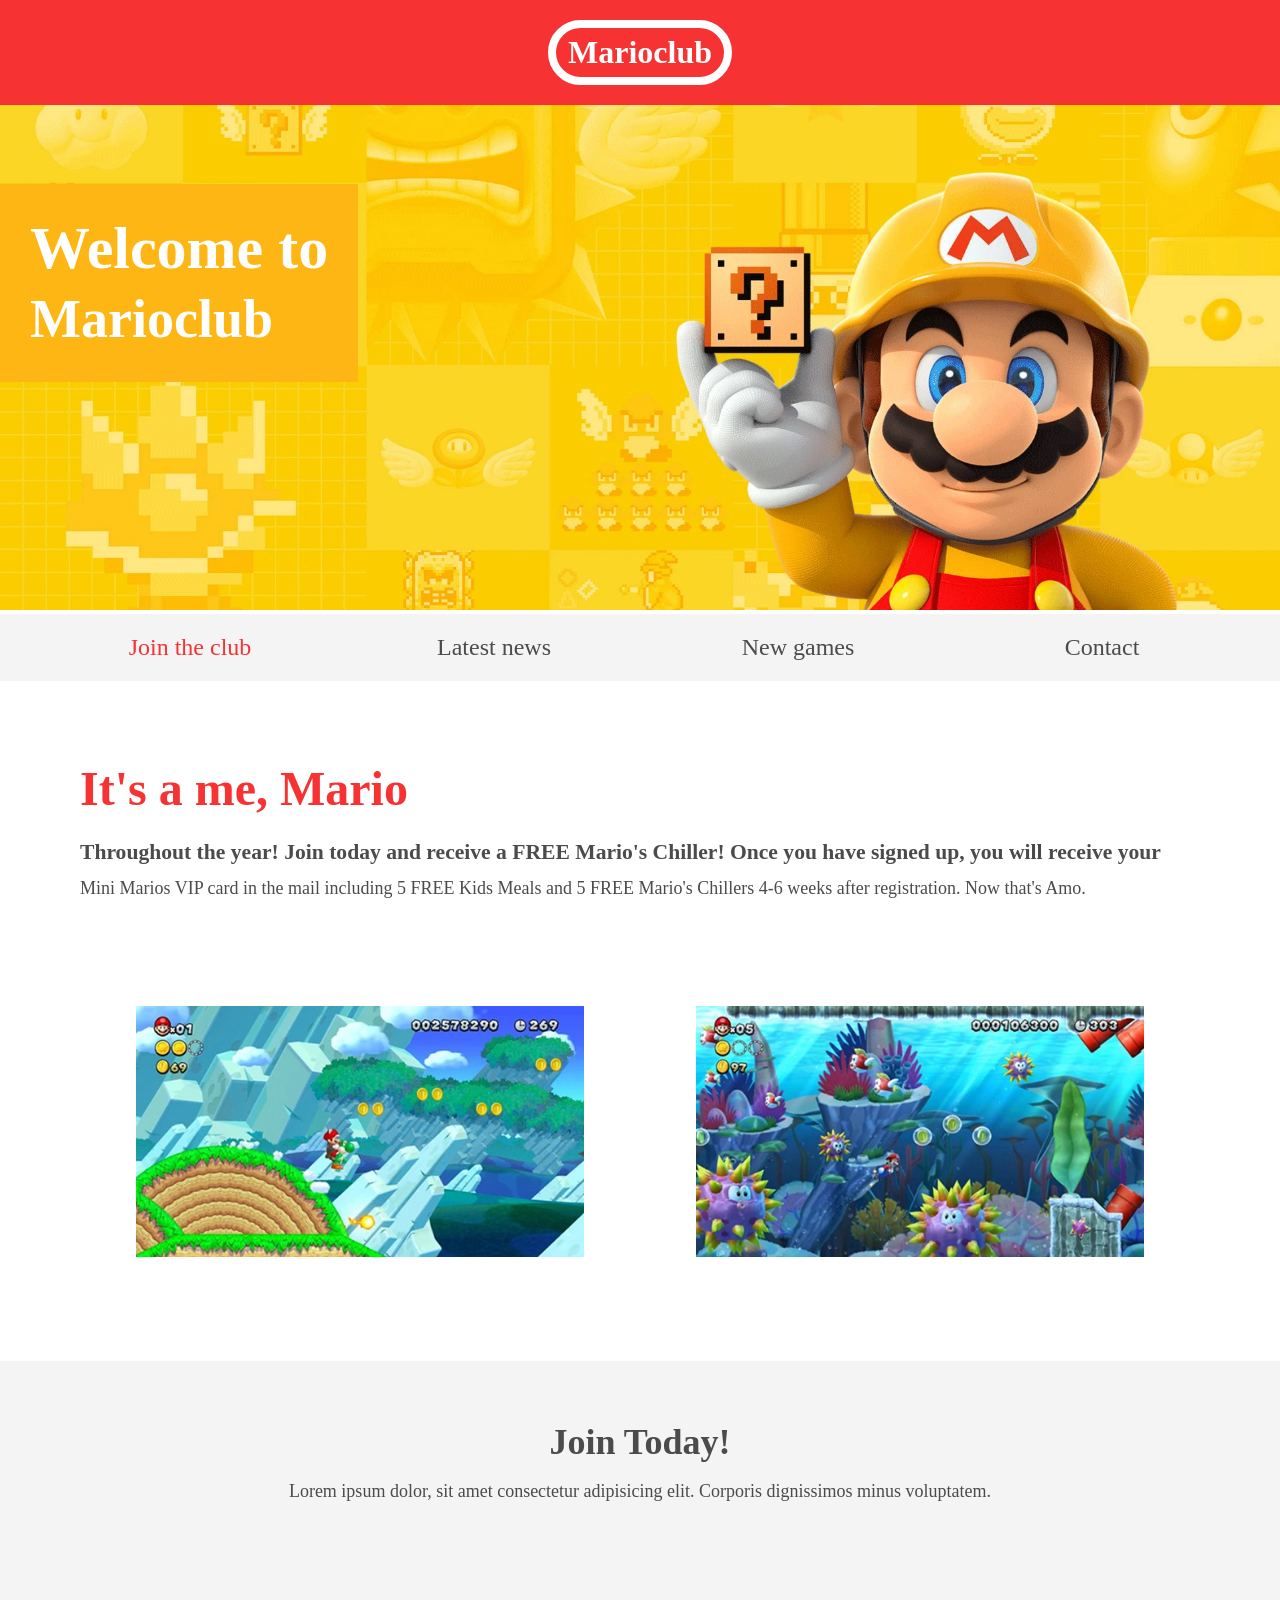
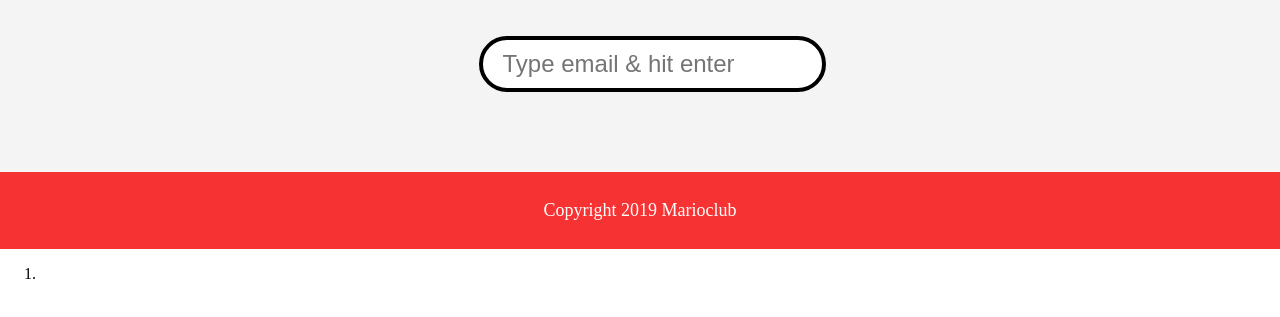
==== index.html @ 8d6d029a "opg 5 - alt antributter både informative og dekrorative. Jeg har vurderet at på siderne index, news " ====
<!DOCTYPE html>
<html>

<head>
    <meta name="viewport" content="width=device-width, initial-scale=1.0">
    <link rel="shortcut icon" href="img/favicon.ico" type="image/x-icon">
    <link rel="icon" href="img/favicon.ico" type="image/x-icon">
    <link rel="stylesheet" href="css/style.css">
    <title>Marioclub</title>
</head>

<body>
    <header>
        <a href="index.html">
            <h1>Marioclub</h1>
        </a>
    </header>
    <section class="banner">
        <img src="img/banner.webp" alt="marioclub welcome banner">
        <div class="welcome">
            <h2>Welcome to <br><span>Marioclub</span></h2>
        </div>
    </section>
    <nav class="main-nav">
        <ul>
            <li><a href="index.html" class="join">Join the club</a></li>
            <li><a href="news.html">Latest news</a></li>
            <li><a href="games.html">New games</a></li>
            <li><a href="contact.html">Contact</a></li>
        </ul>
    </nav>
    <main>
        <article>
            <h2>It's a me, Mario</h2>
            <p>Throughout the year! Join today and receive a FREE Mario's Chiller! Once you have signed up, you will receive your Mini Marios VIP card in the mail including 5 FREE Kids Meals and 5 FREE Mario's Chillers 4-6 weeks after registration. Now that's Amo.</p>
        </article>
        <ul class="images">
            <li><img src="img/thumb-1.webp" alt="" loading="lazy"></li>
            <li><img src="img/thumb-2.webp" alt="" loading="lazy"></li>
        </ul>
    </main>
    <section class="join">
        <h2>Join Today!</h2>
        <p>Lorem ipsum dolor, sit amet consectetur adipisicing elit. Corporis dignissimos minus voluptatem.</p>
        <form>
            <input type="email" name="email" placeholder="Type email & hit enter" required>
        </form>
    </section>
    <footer>
        <p class="copyright">Copyright 2019 Marioclub</p>
    </footer>
</body>

</html>

<ol>
    <li></li>
</ol>

<ul>
    <li></li>
</ul>
---- css/style.css ----
body, ul, li, h1, h2, a{
  margin: 0;
  padding: 0;
  font-family: tahoma;
}
p{
  font-size: 18px;
}
header{
  background-color: #F63232;
  padding: 20px 0;
  text-align: center;
  position: fixed;
  width: 100%;
  top: 0;
  left: 0;
  z-index: 1;
}
header h1{
  color: white;
  border: 8px solid white;
  display: inline-block;
  padding: 6px 12px;
  border-radius: 36px;
}
.banner{
  position: relative;
}
.banner img{
  width: 100%;
}
.banner .welcome{
  background:#FEB614;
  color: white;
  padding: 30px;
  font-size: 60px;
  position: absolute;
  left: 0;
  top: 30%;
} 
.banner .welcome span{
  font-size: 0.9em;
}
nav{
  background: #F4F4F4;
  padding: 20px;
  position: -webkit-sticky;
  position: sticky;
  top: 106px;
  z-index: 1;
}
nav ul{
  white-space: nowrap;
  max-width: 1200px;
  margin: 0 auto;
  text-align: center;
}
nav li{
  width: 25%;
  display: inline-block;
  font-size: 24px;
}
nav li a{
  text-decoration: none;
  color: #4B4B4B;
}
nav li a:hover{
  text-decoration: underline;
}
nav li a.join{
  color: #F63232;
}
main{
  max-width: 100%;
  width: 1200px;
  margin: 80px auto;
  padding: 0 40px;
  -webkit-box-sizing: border-box;
  box-sizing: border-box;
}
article h2{
  color: #F63232;
  font-size: 48px;
}
article p{
  line-height: 2em;
  color: #4B4B4B;
}
article p::first-line{
  font-weight: bold;
  font-size: 1.2em;
}
.images{
  text-align: center;
  margin: 80px 0;
  white-space: nowrap;
}
.images li{
  display: inline-block;
  list-style-type: none;
  width: 40%;
  margin: 20px 5%;
  position: relative;
}
.images li:hover{
  top: -4px;
}
.images li img{
  max-width: 100%;
}
.images {
  display: -webkit-box;
  display: -ms-flexbox;
  display: flex;
  -ms-flex-wrap: wrap;
  flex-wrap: wrap;
}

.coverimage li {
  -webkit-box-flex: 1;
  -ms-flex: 0 0 50%;
  flex: 0 0 50%; /* explanation below */
  margin: 5px;
  height: 100px;
  
}

section.join{
  background: #F4F4F4;
  text-align: center;
  padding: 60px 20px;
  color: #4B4B4B;
}
section.join h2{
  font-size: 36px;
}
form {
    padding-left: 1.5rem;
    padding-top: 6rem;
}

form input{
  margin: 20px 0;
  padding: 10px 20px;
  font-size: 24px;
  border-radius: 28px;
  border: 4px solid black;
}

form textarea{
  margin: 20px 0;
  padding: 10px 20px;
  font-size: 24px;
  border-radius: 28px;
  border: 4px solid black;
}
form input:focus{
  border: 4px dashed #4B4B4B;
  outline: none;
}
form textarea:focus{
  border: 4px dashed #4B4B4B;
  outline: none;
}
form input:valid{
  border: 4px solid #000000;
}
input[type="submit"] {
    width: 39rem;
    background-color: red;
    font-size: xx-large;
    color: ghostwhite;
}
input[type="submit"]:focus {
    border: 4px dashed ghostwhite;
    outline: none
}
footer{
  background: #F63232;
  color: white;
  padding: 10px;
  text-align: center;
}

/* responsive styles */

@media screen and (max-width: 1400px){

  .banner .welcome{
    font-size: 40px;
  }

}

@media screen and (max-width: 960px){

  .banner .welcome{
    font-size: 28px;
  }
  nav li{
    font-size: 18px;
  }

}

@media screen and (max-width: 700px){

  .banner .welcome{
    font-size: 20px;
    position: relative;
    text-align: center;
  }
  .banner .welcome br{
    display: none;
  }
  .banner .welcome span{
    font-size: 1em;
  }
  nav li{
    font-size: 18px;
  }
  .images li{
    width: 100%;
    display: block;
    margin: 20px auto;
  }

}

@media screen and (max-width: 560px){

  .banner .welcome{
    font-size: 20px;
    position: relative;
    text-align: center;
  }
  .banner .welcome br{
    display: none;
  }
  .banner .welcome span{
    font-size: 1em;
  }
  nav li{
    display: block;
    width: 100%;
    margin: 12px 0;
  }
  article h2{
    font-size: 36px;
  }
  header, nav{
    position: relative;
    top: 0;
  }
  

}
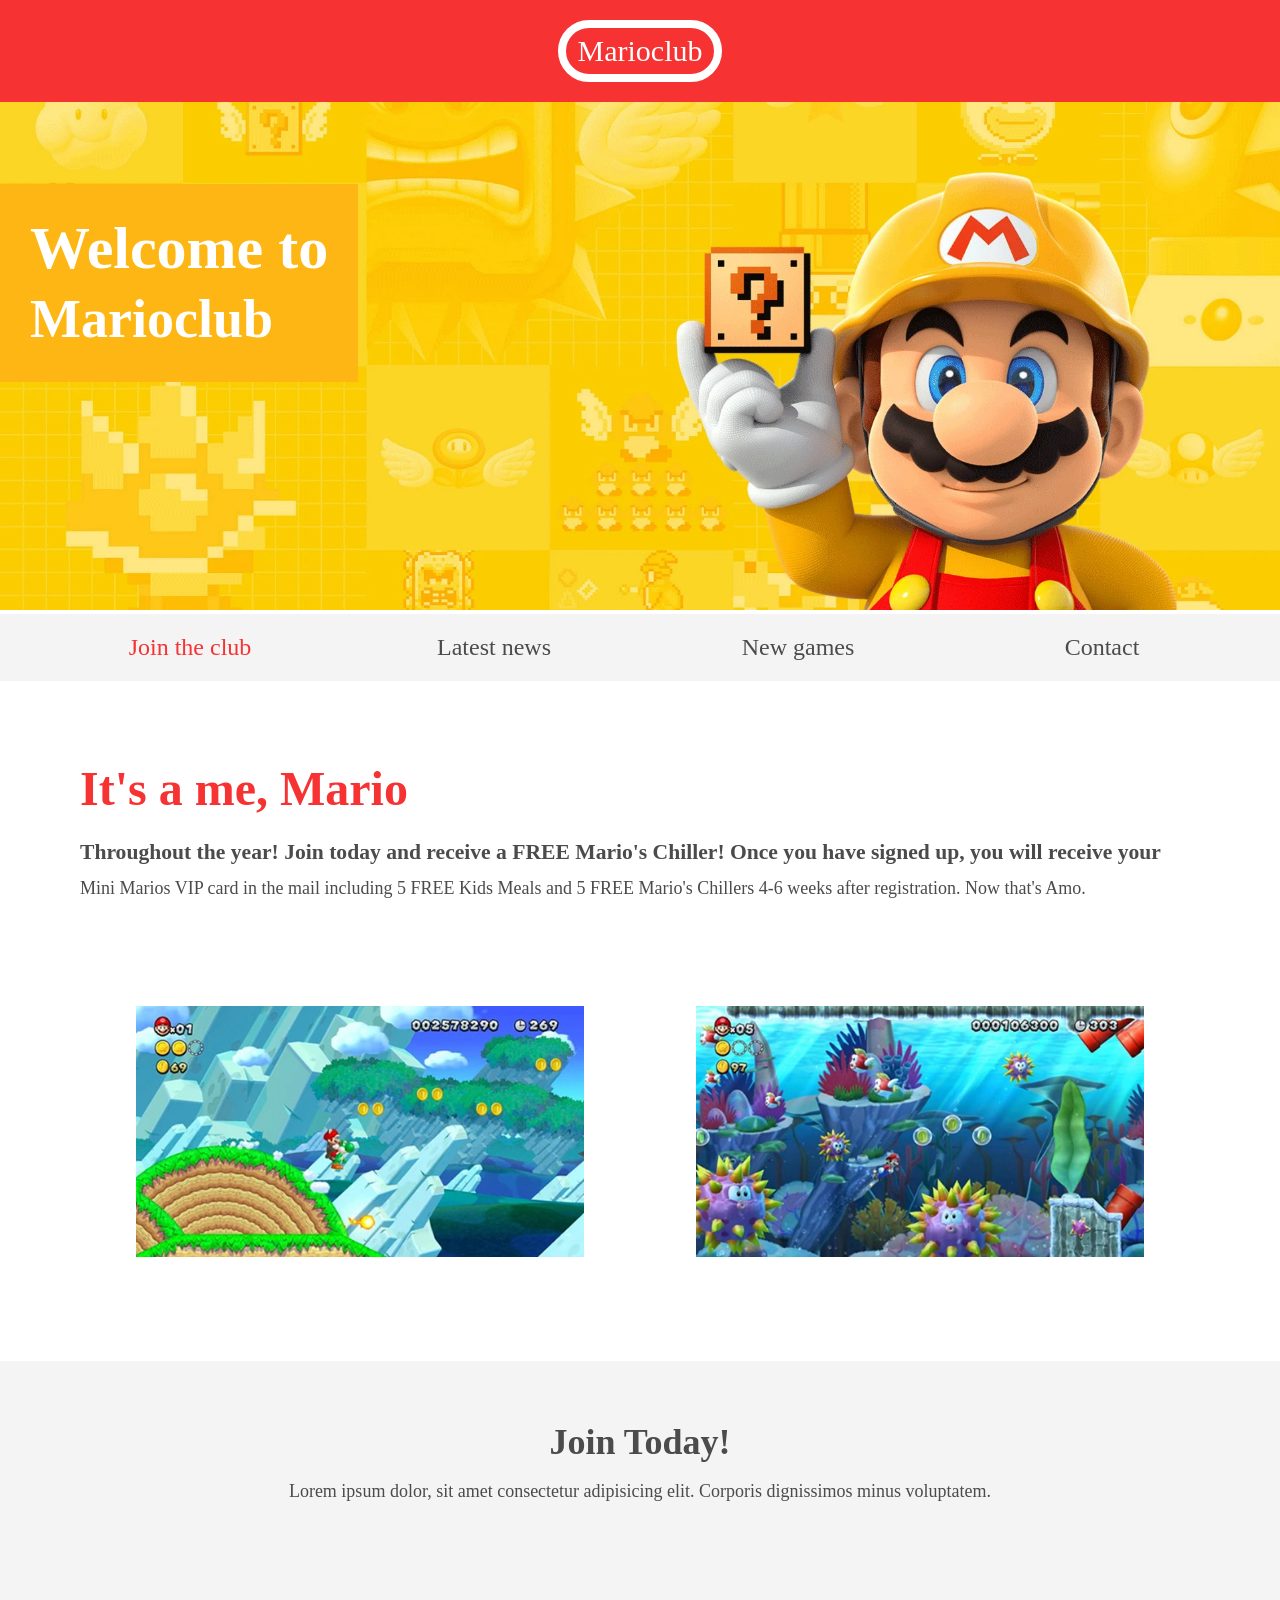
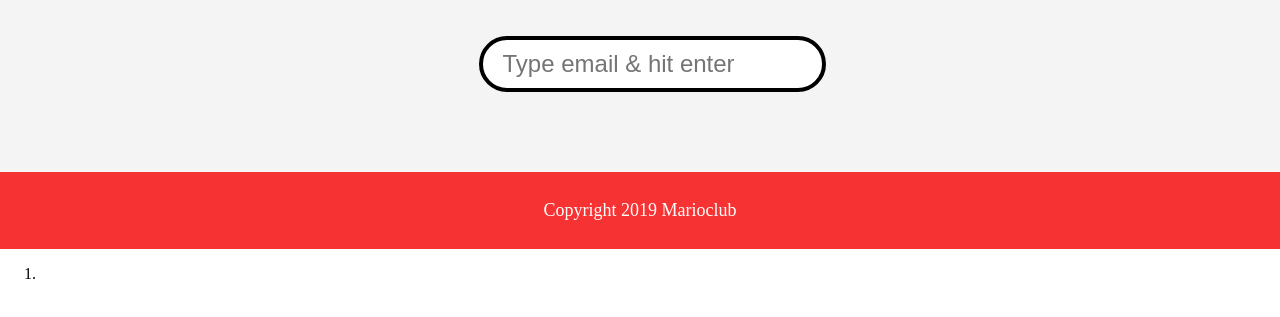
==== commit 14bcce4a: "opg 6 - ændring i headingstrukturen i alle sider. Gældende for alle sider var at jeg ændrede logoet " ====
--- a/index.html
+++ b/index.html
@@ -11,14 +11,12 @@
 
 <body>
     <header>
-        <a href="index.html">
-            <h1>Marioclub</h1>
-        </a>
+        <a href="index.html" class="logo">Marioclub</a>
     </header>
     <section class="banner">
         <img src="img/banner.webp" alt="marioclub welcome banner">
         <div class="welcome">
-            <h2>Welcome to <br><span>Marioclub</span></h2>
+            <h1>Welcome to <br><span>Marioclub</span></h1>
         </div>
     </section>
     <nav class="main-nav">
--- a/css/style.css
+++ b/css/style.css
@@ -16,12 +16,15 @@
   left: 0;
   z-index: 1;
 }
-header h1{
+.logo {
   color: white;
   border: 8px solid white;
   display: inline-block;
   padding: 6px 12px;
   border-radius: 36px;
+  font-size: 30px;
+  margin: 0;
+  text-decoration: none;
 }
 .banner{
   position: relative;
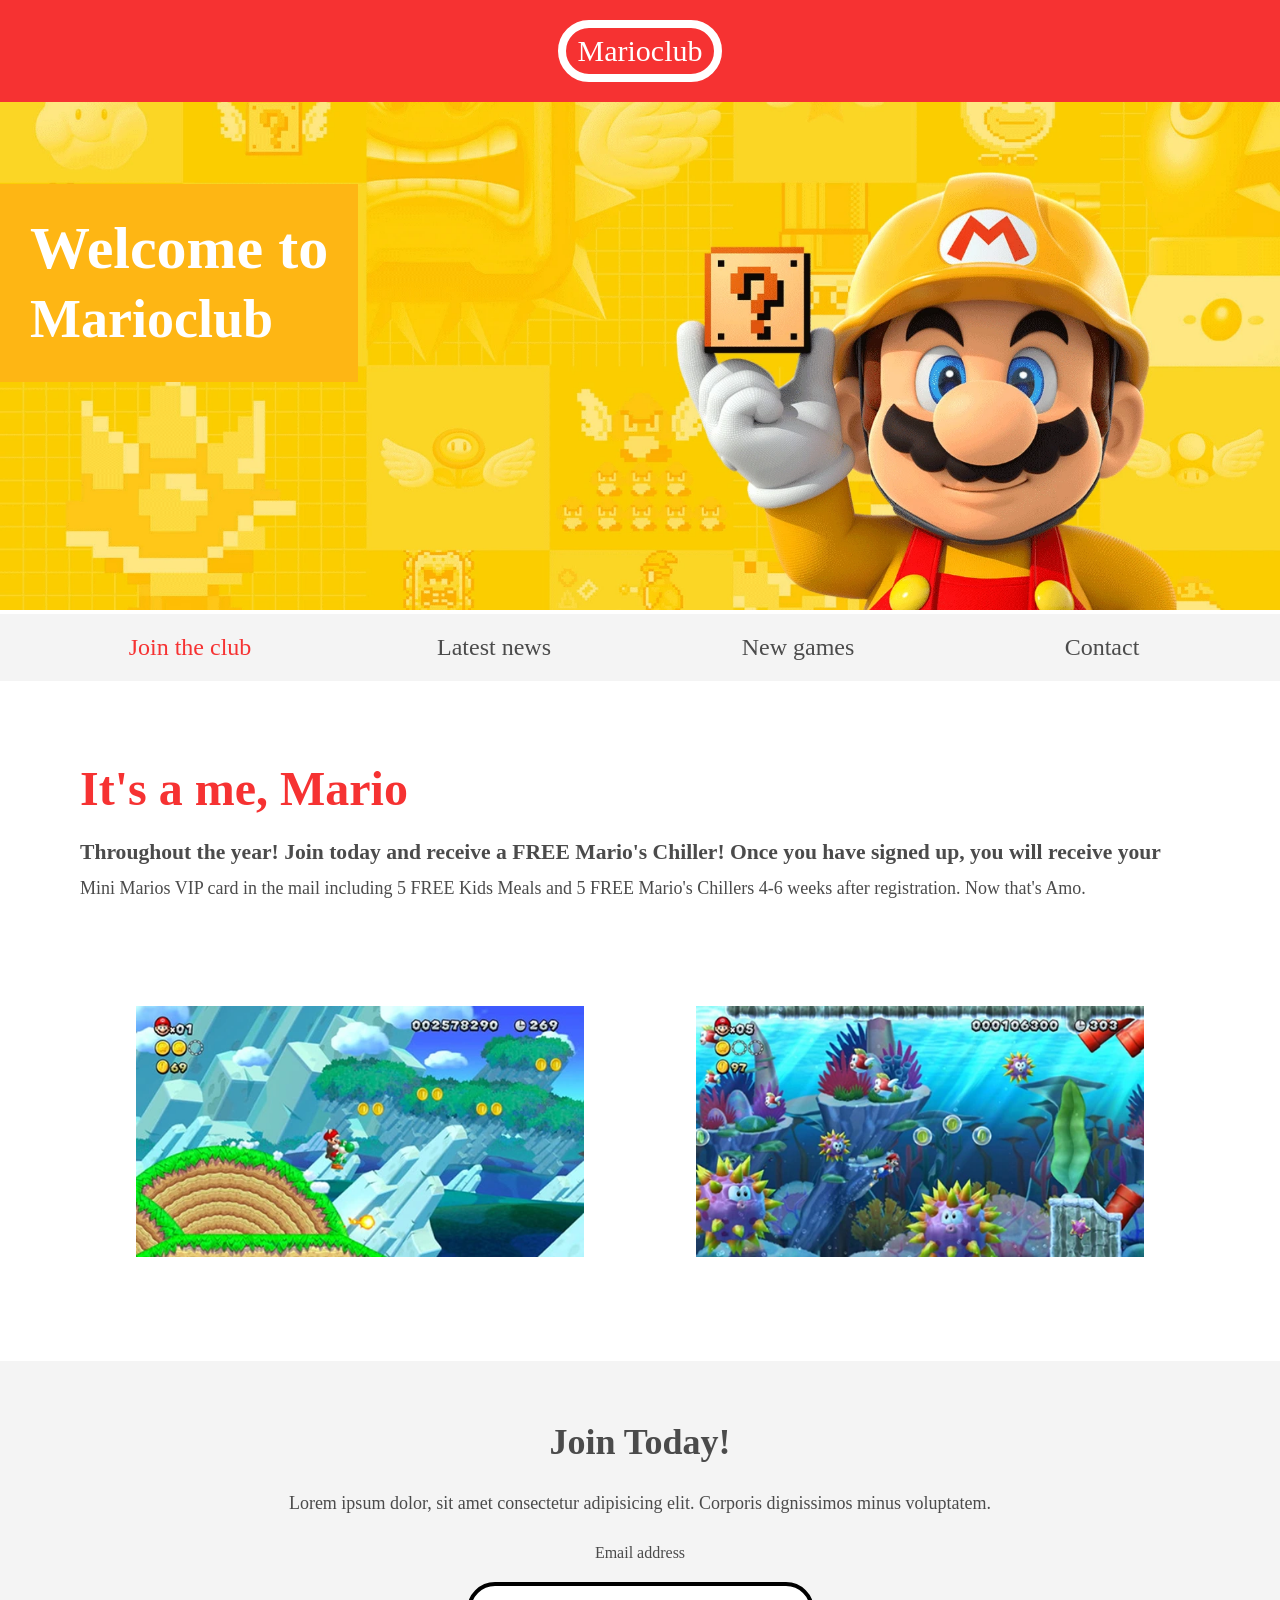
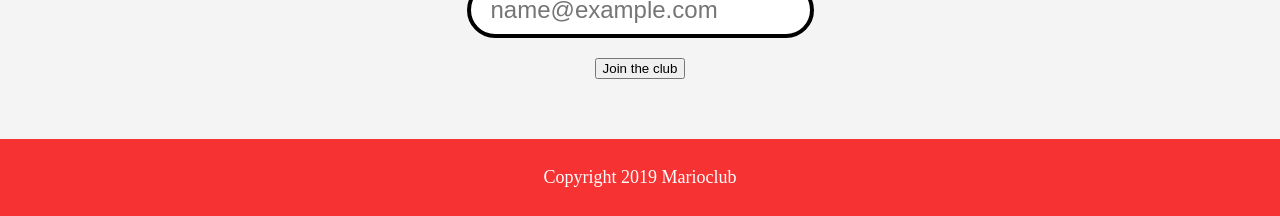
==== commit bf8384f6: "opg 8 - optimering af formualrer på alle sider. Jeg har i bunden af alle siderne opdateret tilmeld f" ====
--- a/index.html
+++ b/index.html
@@ -21,7 +21,7 @@
     </section>
     <nav class="main-nav">
         <ul>
-            <li><a href="index.html" class="join">Join the club</a></li>
+            <li><a href="index.html" class="join" aria-current="page">Join the club</a></li>
             <li><a href="news.html">Latest news</a></li>
             <li><a href="games.html">New games</a></li>
             <li><a href="contact.html">Contact</a></li>
@@ -40,8 +40,20 @@
     <section class="join">
         <h2>Join Today!</h2>
         <p>Lorem ipsum dolor, sit amet consectetur adipisicing elit. Corporis dignissimos minus voluptatem.</p>
-        <form>
-            <input type="email" name="email" placeholder="Type email & hit enter" required>
+        
+        <form class="form-email">
+            <label for="email">Email address</label>
+
+            <input
+                type="email"
+                id="email"
+                name="email"
+                autocomplete="email"
+                placeholder="name@example.com"
+                required
+            >
+
+            <button type="submit">Join the club</button>
         </form>
     </section>
     <footer>
@@ -50,12 +62,3 @@
 </body>
 
 </html>
-
-<ol>
-    <li></li>
-</ol>
-
-<ul>
-    <li></li>
-</ul>
-
--- a/css/style.css
+++ b/css/style.css
@@ -129,15 +129,35 @@
 }
 
 section.join{
+
+  display: flex;
+  flex-direction: column;
+  align-items: center;
+  gap: 12px;
+
   background: #F4F4F4;
   text-align: center;
   padding: 60px 20px;
   color: #4B4B4B;
+
+
 }
 section.join h2{
   font-size: 36px;
 }
-form {
+
+.form-email {
+  display: flex;
+  flex-direction: column;
+  max-width: 400px;
+  align-items: center;
+  
+}
+
+.form-contact {
+  display: flex;
+  flex-direction: column;
+  width: 60%;
     padding-left: 1.5rem;
     padding-top: 6rem;
 }
@@ -168,13 +188,18 @@
 form input:valid{
   border: 4px solid #000000;
 }
-input[type="submit"] {
+
+
+
+
+.submit-knap {
     width: 39rem;
     background-color: red;
     font-size: xx-large;
     color: ghostwhite;
-}
-input[type="submit"]:focus {
+    border-radius: 28px;
+}
+.submit-knap:focus {
     border: 4px dashed ghostwhite;
     outline: none
 }
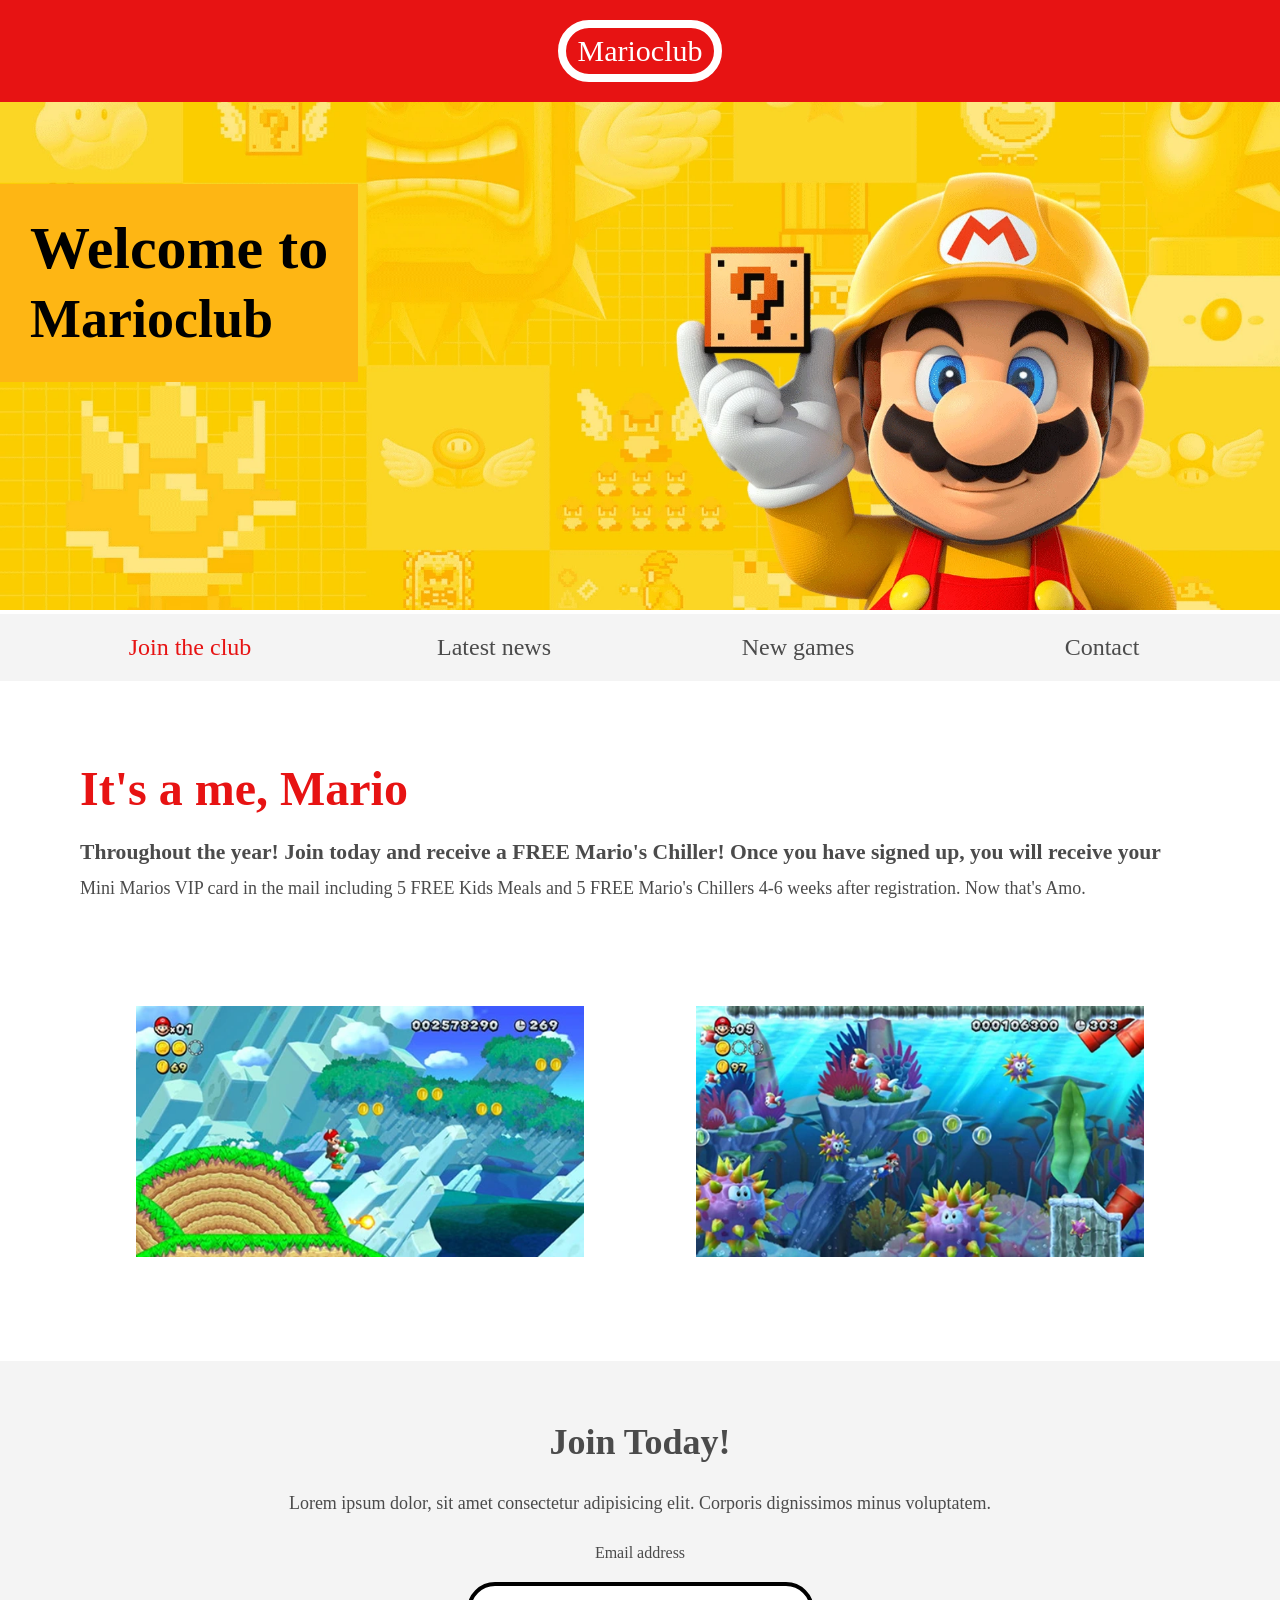
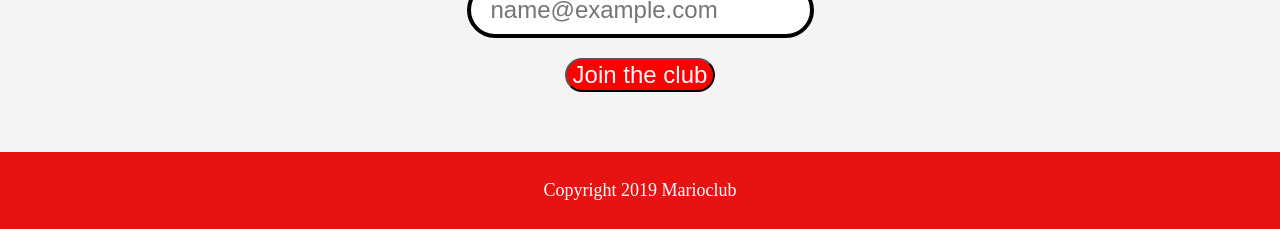
==== commit 0690b771: "opg 10.3 - farvekontraster i banner og footer er fikset. Først ændrede jeg h1 farve til sort i banne" ====
--- a/index.html
+++ b/index.html
@@ -1,17 +1,21 @@
 <!DOCTYPE html>
-<html>
+<html lang="en">
 
 <head>
+    <meta charset="UTF-8">
     <meta name="viewport" content="width=device-width, initial-scale=1.0">
+    <title>Marioclub - Home</title>
+    
     <link rel="shortcut icon" href="img/favicon.ico" type="image/x-icon">
     <link rel="icon" href="img/favicon.ico" type="image/x-icon">
+
     <link rel="stylesheet" href="css/style.css">
-    <title>Marioclub</title>
 </head>
+
 
 <body>
     <header>
-        <a href="index.html" class="logo">Marioclub</a>
+        <a href="/" class="logo">Marioclub</a>
     </header>
     <section class="banner">
         <img src="img/banner.webp" alt="marioclub welcome banner">
@@ -53,7 +57,7 @@
                 required
             >
 
-            <button type="submit">Join the club</button>
+            <button class="send-knap" type="submit">Join the club</button>
         </form>
     </section>
     <footer>
--- a/css/style.css
+++ b/css/style.css
@@ -7,7 +7,7 @@
   font-size: 18px;
 }
 header{
-  background-color: #F63232;
+  background-color: #E71313;
   padding: 20px 0;
   text-align: center;
   position: fixed;
@@ -34,13 +34,16 @@
 }
 .banner .welcome{
   background:#FEB614;
-  color: white;
+  color: black;
+  
   padding: 30px;
   font-size: 60px;
   position: absolute;
   left: 0;
   top: 30%;
 } 
+
+
 .banner .welcome span{
   font-size: 0.9em;
 }
@@ -71,7 +74,7 @@
   text-decoration: underline;
 }
 nav li a.join{
-  color: #F63232;
+  color: #E71313;
 }
 main{
   max-width: 100%;
@@ -82,7 +85,7 @@
   box-sizing: border-box;
 }
 article h2{
-  color: #F63232;
+  color: #E71313;
   font-size: 48px;
 }
 article p{
@@ -146,6 +149,14 @@
   font-size: 36px;
 }
 
+.send-knap {
+  max-width: 39rem;
+    background-color: red;
+    font-size: 24px;
+    color: ghostwhite;
+    border-radius: 28px;
+}
+
 .form-email {
   display: flex;
   flex-direction: column;
@@ -193,18 +204,20 @@
 
 
 .submit-knap {
-    width: 39rem;
+    max-width: 39rem;
     background-color: red;
     font-size: xx-large;
     color: ghostwhite;
     border-radius: 28px;
+
+    
 }
 .submit-knap:focus {
     border: 4px dashed ghostwhite;
     outline: none
 }
 footer{
-  background: #F63232;
+  background: #E71313;
   color: white;
   padding: 10px;
   text-align: center;
